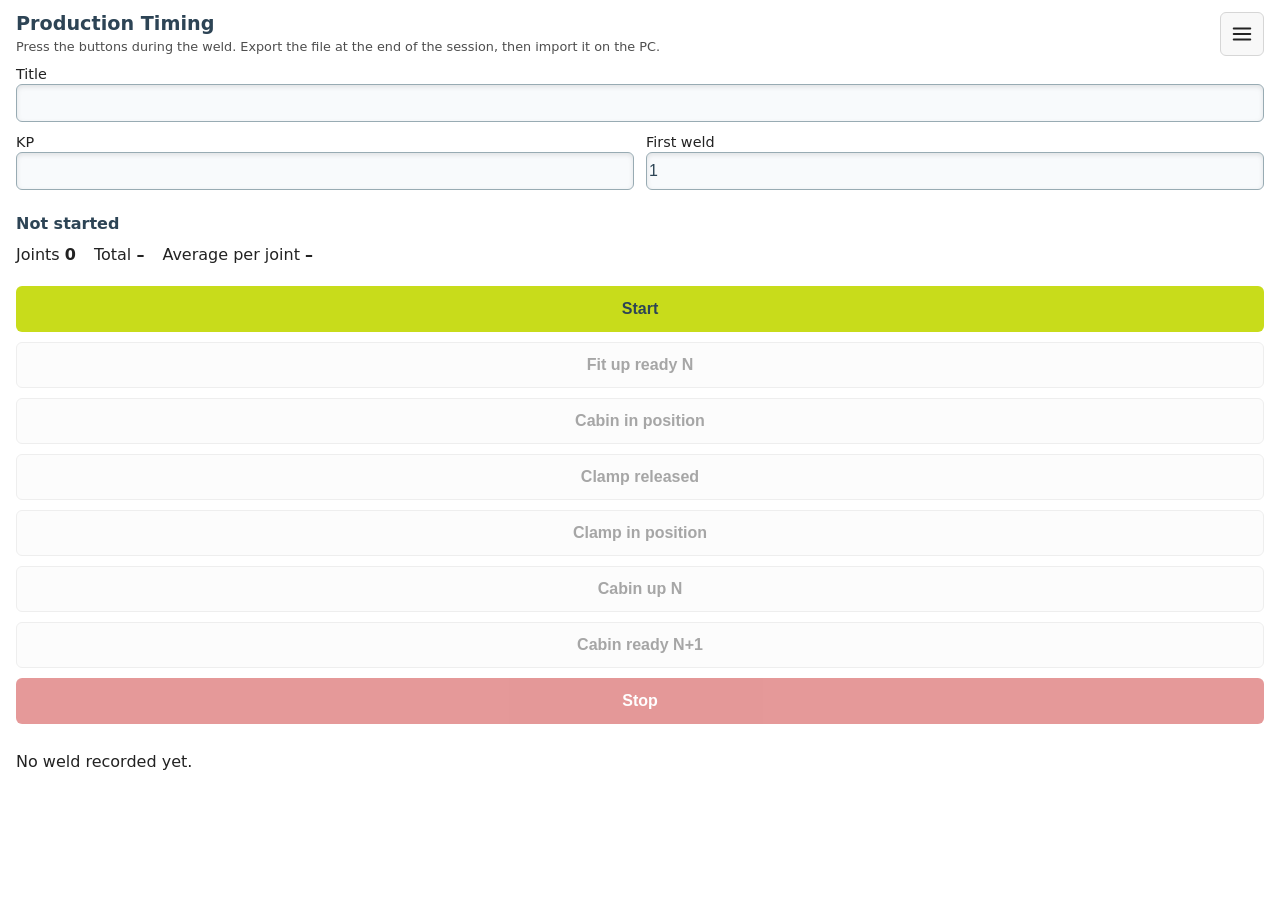
==== index.html @ f0ab3b0f "Timing mobile: session dates and export file name in UTC, like the times Co-Authored-By: Claude Haik" ====
<!DOCTYPE html>
<html lang="en">
  <head>
    <meta charset="UTF-8">
    <meta name="viewport" content="width=device-width, initial-scale=1, viewport-fit=cover">
    <meta name="theme-color" content="#456a83">
    <meta name="apple-mobile-web-app-status-bar-style" content="black">
    <meta name="apple-mobile-web-app-capable" content="yes">
    <meta name="apple-mobile-web-app-title" content="Production timing">
    <link rel="manifest" href="manifest.json">
    <link rel="icon" type="image/png" sizes="192x192" href="icons/icon-192.png">
    <link rel="apple-touch-icon" sizes="180x180" href="icons/icon-180.png">
    <link rel="stylesheet" href="chrono.css">
    <link rel="stylesheet" href="chrono-phone.css">
    <title>Production Timing</title>
    <style>
      /* same colours as the PC app (style.css for light, dark.css for dark) */
      :root { --bg: #fff; --fg: #222; --muted: #666; --border: #98abb3; --boxborder: #d6d6d6; --primary: #6A99AD; --darken: #334A5C; --accent: #C8DC1B; --accent-hover: #BCCF19; --on-accent: #2D4455; --card: #f8f8f8; --card-light: #eef2f5; --title: #2D4455; --text: #658091; --dark-text: #333333; --input-bg: #f8fafc; --input-focus-bg: #fff; }
      @media (prefers-color-scheme: dark) { :root:not([data-theme="light"]) { --bg: #242424; --fg: #f0f0f0; --muted: #c2c2c2; --border: #474747; --boxborder: #4a4a4a; --darken: #4d768a; --accent: #C8DC1B; --accent-hover: #a9be17; --on-accent: #1a1a1a; --card: #2d2d2d; --card-light: #363636; --title: #d0e2f2; --text: #b7c8d5; --dark-text: #f0f0f0; --input-bg: #303030; --input-focus-bg: #353535; color-scheme: dark; } }
      html, body { margin: 0; background: var(--bg); color: var(--fg); font-family: system-ui, -apple-system, "Segoe UI", Roboto, Arial, sans-serif; }
      body { padding: max(12px, env(safe-area-inset-top, 0px)) max(16px, env(safe-area-inset-right, 0px)) max(16px, env(safe-area-inset-bottom, 0px)) max(16px, env(safe-area-inset-left, 0px)); box-sizing: border-box; }
      header h1 { font-size: 1.2em; margin: 0 0 4px; color: var(--title); }
      header p { font-size: 0.8em; margin: 0 0 12px; opacity: 0.8; }
      .chrono-page-actions { display: flex; flex-wrap: wrap; gap: 8px; margin: 14px 0 6px; }
      .chrono-page-actions button { min-height: 44px; padding: 10px 14px; border: 0; border-radius: 6px; background: var(--accent); color: var(--on-accent); font-weight: bold; font-size: 0.95em; cursor: pointer; flex: 1 1 160px; }
      .chrono-page-actions button.secondary { background: var(--card); color: var(--fg); border: 1px solid var(--boxborder); }
      #chrono-note { font-size: 0.8em; margin-top: 6px; color: #BE0000; }
      .chrono-table-wrap { max-width: 100%; }
      header.top { display: flex; align-items: flex-start; justify-content: space-between; gap: 10px; position: relative; }
      header.top > div { min-width: 0; }
      .menu-btn { flex: 0 0 auto; width: 44px; height: 44px; display: inline-flex; align-items: center; justify-content: center; border: 1px solid var(--boxborder); border-radius: 6px; background: var(--card); color: var(--fg); cursor: pointer; padding: 0; }
      .mode-menu { position: absolute; top: calc(100% + 6px); right: 0; z-index: 30; width: min(260px, calc(100vw - 32px)); padding: 10px; border: 1px solid var(--boxborder); border-radius: 10px; background: var(--card); box-shadow: 0 8px 24px rgba(0,0,0,0.25); display: flex; flex-direction: column; gap: 8px; }
      .mode-menu[hidden] { display: none; }
      /* the Mode choices open over the menu itself, they do not push the other buttons down */
      .mode-group { position: absolute; top: 0; left: 0; right: 0; z-index: 2; display: flex; flex-direction: column; gap: 8px; padding: 10px; box-sizing: border-box; border: 1px solid var(--boxborder); border-radius: 10px; background: var(--card); box-shadow: 0 8px 24px rgba(0,0,0,0.25); }
      .mode-group[hidden] { display: none; }
      /* a dark veil over the page while the menu is open; the menu sits above it */
      .menu-overlay { position: fixed; inset: 0; z-index: 25; background: rgba(0,0,0,0.6); }
      .menu-overlay[hidden] { display: none; }
      /* the export is the main action of the menu: accent colour, as the main buttons of the PC app */
      #chrono-export { background: var(--accent); color: var(--on-accent); border-color: var(--darken); font-weight: bold; }
      .chart-panel { position: fixed; inset: 0; z-index: 40; background: rgba(0,0,0,0.4); display: flex; align-items: center; justify-content: center; padding: 16px; box-sizing: border-box; }
      .chart-panel[hidden] { display: none; }
      .chart-card { width: 100%; max-width: 640px; max-height: 90vh; overflow: auto; box-sizing: border-box; padding: 12px; border-radius: 10px; background: var(--bg); color: var(--fg); border: 1px solid var(--boxborder); }
      .chart-head { display: flex; align-items: center; justify-content: space-between; margin-bottom: 8px; color: var(--title); }
      .chart-head button { min-height: 40px; padding: 0 14px; border: 1px solid var(--boxborder); border-radius: 6px; background: var(--bg); color: var(--fg); font-weight: bold; cursor: pointer; }
      .mode-menu p { margin: 0; font-size: 0.8em; opacity: 0.8; }
      .mode-menu button { min-height: 48px; border: 1px solid var(--boxborder); border-radius: 6px; background: var(--bg); color: var(--fg); font-size: 1em; font-weight: bold; cursor: pointer; text-align: left; padding: 0 14px; }
      .mode-menu button[aria-pressed="true"] { background: var(--accent); color: var(--on-accent); border-color: var(--darken); }
              /* portrait: the title and the menu sit lower, under the status bar */
      @media (orientation: portrait) { body { padding-top: max(36px, calc(env(safe-area-inset-top, 0px) + 24px)); } }
    </style>
  </head>
  <body>
    <div id="menu-overlay" class="menu-overlay" hidden></div>

    <div id="chart-empty-modal" class="chrono-modal" hidden>
      <div class="chrono-modal-card message-box" role="dialog" aria-label="Chart">
        <h3>Chart</h3>
        <p>No weld recorded yet. The chart appears once at least one weld is recorded.</p>
        <button type="button" id="chart-empty-close" class="chrono-modal-close" aria-label="Close">&times;</button>
      </div>
    </div>
    <header class="top">
      <div>
        <h1>Production Timing</h1>
        <p>Press the buttons during the weld. Export the file at the end of the session, then import it on the PC.</p>
      </div>
      <button type="button" class="menu-btn" id="mode-menu-btn" aria-label="Mode menu" aria-expanded="false" aria-controls="mode-menu">
        <svg viewBox="0 0 24 24" width="22" height="22" aria-hidden="true"><path d="M3 6h18M3 12h18M3 18h18" stroke="currentColor" stroke-width="2.2" stroke-linecap="round" fill="none"/></svg>
      </button>
      <div id="mode-menu" class="mode-menu" hidden>
        <button type="button" id="mode-sub-btn" aria-expanded="false" aria-controls="mode-sub">Mode</button>
        <div id="mode-sub" class="mode-group" role="group" aria-label="Mode" hidden>
          <p>Mode (before Start)</p>
          <button type="button" data-mode="onshore">Onshore</button>
          <button type="button" data-mode="offshore">Offshore</button>
        </div>
        <button type="button" id="sessions-btn">Sessions</button>
        <button type="button" id="chart-btn">Chart</button>
        <button type="button" id="chrono-export">Export file</button>
      </div>
    </header>

    <main>
      <div id="chrono-capture"></div>
      <div id="chrono-note" role="status"></div>
    </main>

    <script src="chrono-core.js"></script>
    <script src="chrono-capture.js"></script>
    <script>
      (function () {
        "use strict";
        var KEY = "chrono-mobile-current";
        var C = window.ChronoCore;
        var note = document.getElementById("chrono-note");

        // The last 10 sessions of this phone, most recent first: a session is kept each time it is saved
        var HISTORY_KEY = "chrono-mobile-history";
        var HISTORY_MAX = 10;
        function readHistory() {
          try {
            return JSON.parse(localStorage.getItem(HISTORY_KEY) || "[]");
          } catch (e) {
            return [];
          }
        }
        function rememberSession(doc) {
          if (!doc || !doc.sessionId) return;
          var list = readHistory().filter(function (d) { return d.sessionId !== doc.sessionId; });
          list.unshift(doc);
          localStorage.setItem(HISTORY_KEY, JSON.stringify(list.slice(0, HISTORY_MAX)));
        }
        // Storage on this phone: the session survives a reload or a closed tab; export it to keep it
        var storage = {
          load: function () {
            try {
              var raw = localStorage.getItem(KEY);
              return raw ? JSON.parse(raw) : null;
            } catch (e) {
              return null;
            }
          },
          save: function (doc) {
            try {
              localStorage.setItem(KEY, JSON.stringify(doc));
              rememberSession(doc);
            } catch (e) {
              note.textContent = "This phone does not keep the session: export the file now.";
            }
          },
        };

        ChronoUI.setCumulativeSteps(true);
        var ui = ChronoUI.mountCapture(document.getElementById("chrono-capture"), { device: "mobile", title: "", storage: storage, sequential: true, modeMenu: true, chartInMenu: true });

        function fileName(doc) {
          var d = new Date(doc.createdAt);
          var stamp = d.getUTCFullYear() + "-" + String(d.getUTCMonth() + 1).padStart(2, "0") + "-" + String(d.getUTCDate()).padStart(2, "0") + "_" + String(d.getUTCHours()).padStart(2, "0") + String(d.getUTCMinutes()).padStart(2, "0");
          // the title of the session goes in the file name, without characters that a file name cannot hold
          var t = String(doc.title || "").trim().slice(0, 60).replace(/[\\/:*?"<>|\s]+/g, "_").replace(/^_+|_+$/g, "");
          return "chrono_" + (t ? t + "_" : "") + stamp + "_" + doc.sessionId.slice(0, 8) + ".json";
        }

        document.getElementById("chrono-export").addEventListener("click", async function () {
          // the export is in the menu: close the menu once the file is handed over
          modeMenu.hidden = true;
          menuBtn.setAttribute("aria-expanded", "false");
          var doc = ui.getDoc();
          var out = Object.assign({}, doc, { exportedAt: new Date().toISOString() });
          var text = JSON.stringify(out, null, 2);
          var name = fileName(out);
          var file = new File([text], name, { type: "application/json" });
          try {
            if (navigator.canShare && navigator.canShare({ files: [file] })) {
              await navigator.share({ files: [file], title: name });
              note.textContent = "Shared: " + name;
              return;
            }
          } catch (e) {
            if (e && e.name === "AbortError") return;
          }
          var url = URL.createObjectURL(file);
          var a = document.createElement("a");
          a.href = url;
          a.download = name;
          document.body.appendChild(a);
          a.click();
          a.remove();
          setTimeout(function () { URL.revokeObjectURL(url); }, 4000);
          note.textContent = "Downloaded: " + name;
        });

        // Mode menu (top right): the mode can change only before Start
        var menuBtn = document.getElementById("mode-menu-btn");
        var modeMenu = document.getElementById("mode-menu");
        var modeSub = document.getElementById("mode-sub");
        var modeSubBtn = document.getElementById("mode-sub-btn");
        function markMode() {
          var current = ui.getDoc().mode;
          modeMenu.querySelectorAll("button[data-mode]").forEach(function (b) {
            b.setAttribute("aria-pressed", String(b.dataset.mode === current));
          });
          modeSubBtn.textContent = "Mode: " + (current === "offshore" ? "Offshore" : "Onshore");
        }
        // the veil follows the menu: shown when it opens, hidden when it closes; a tap on the veil closes the menu
        var menuOverlay = document.getElementById("menu-overlay");
        new MutationObserver(function () { menuOverlay.hidden = modeMenu.hidden; })
          .observe(modeMenu, { attributes: true, attributeFilter: ["hidden"] });
        menuOverlay.addEventListener("click", function () {
          modeMenu.hidden = true;
          menuBtn.setAttribute("aria-expanded", "false");
        });

        // Mode is a sub-menu: it opens its two choices
        modeSubBtn.addEventListener("click", function () {
          modeSub.hidden = !modeSub.hidden;
          modeSubBtn.setAttribute("aria-expanded", String(!modeSub.hidden));
          markMode();
        });
        menuBtn.addEventListener("click", function () {
          markMode();
          modeMenu.hidden = !modeMenu.hidden;
          menuBtn.setAttribute("aria-expanded", String(!modeMenu.hidden));
        });
        // a tap outside the menu closes it
        document.addEventListener("click", function (ev) {
          if (modeMenu.hidden) return;
          if (modeMenu.contains(ev.target) || menuBtn.contains(ev.target)) return;
          modeMenu.hidden = true;
          menuBtn.setAttribute("aria-expanded", "false");
        });
        modeMenu.addEventListener("click", async function (ev) {
          var b = ev.target.closest("button[data-mode]");
          if (!b) return;
          var ok = await ui.setMode(b.dataset.mode);
          note.textContent = ok ? "" : "The mode cannot change once the session has started.";
          // only the Mode choices close: the menu stays open and shows the new mode
          modeSub.hidden = true;
          modeSubBtn.setAttribute("aria-expanded", "false");
          markMode();
        });


        // Sessions page: the list of the last sessions and the import of a file
        document.getElementById("sessions-btn").addEventListener("click", function () { window.location.href = "sessions.html"; });

        // Chart from the menu: opens the chart page, which reads the session of this phone
        // without a weld there is no chart: a message window says so, instead of opening an empty page
        var emptyModal = document.getElementById("chart-empty-modal");
        document.getElementById("chart-btn").addEventListener("click", function () {
          var hasWelds = ChronoCore.buildRecords(ui.getDoc()).joints > 0;
          modeMenu.hidden = true;
          menuBtn.setAttribute("aria-expanded", "false");
          if (!hasWelds) {
            emptyModal.hidden = false;
            return;
          }
          window.location.href = "chart.html";
        });
        document.getElementById("chart-empty-close").addEventListener("click", function () { emptyModal.hidden = true; });
        emptyModal.addEventListener("click", function (ev) { if (ev.target === emptyModal) emptyModal.hidden = true; });

        if ("serviceWorker" in navigator) {
          try {
            navigator.serviceWorker.register("sw.js");
          } catch (e) { /* offline cache not available on this address (HTTPS needed) */ }
        }
      })();
    </script>
  </body>
</html>
---- chrono.css ----
/* Chrono screen: shared by the PC page and the mobile page. Colours come from the page tokens (--card, --fg, --boxborder...). */
.chrono { display: flex; flex-direction: column; gap: 12px; color: var(--fg, #222); }
/* title, KP and first weld on one line */
.chrono-head { display: flex; flex-wrap: nowrap; align-items: flex-end; gap: 12px; }
.chrono-head > .chrono-field { width: auto; flex: 2 1 0; min-width: 0; }
.chrono-pair { display: grid; grid-template-columns: minmax(0, 1fr) minmax(0, 1fr); gap: 12px; flex: 3 1 0; min-width: 0; }
.chrono-pair .chrono-field { width: 100%; min-width: 0; max-width: 100%; }
.chrono-pair .chrono-field input { width: 100%; min-width: 0; max-width: 100%; box-sizing: border-box; field-sizing: fixed; }
.chrono-field { display: flex; flex-direction: column; gap: 2px; font-size: 0.8em; margin: 0; min-width: 0; }
.chrono-field input { width: 100%; min-width: 0; max-width: 100%; box-sizing: border-box; field-sizing: fixed; }
.chrono-head .chrono-field:first-child { flex: 1 1 260px; }
.chrono-status { font-weight: bold; font-size: 0.9em; color: var(--title, #2D4455); }
.chrono-main { display: flex; flex-direction: column; gap: 10px; }
/* on the PC the step buttons sit in the same columns as the table below: KP, Weld, Start (fixed), one per step, Max (fixed); on the phone they stack */
.chrono-steps { display: grid; grid-template-columns: 54px 66px 80px repeat(var(--n, 5), minmax(0, 1fr)); gap: 0; }
/* width auto: the button fills its column minus the margins, so the gap shows between the buttons */
.chrono-steps > .chrono-btn { margin: 0 4px; width: auto; }
/* Start (or Next weld) spans the KP and Weld columns, Stop sits in the Start column */
.chrono-steps > .chrono-btn.start, .chrono-steps > .chrono-btn.weld { grid-column: 1 / span 2; }
.chrono-steps > .chrono-btn.stop { grid-column: 3; }
.chrono-steps > .chrono-btn.stop.solo { grid-column: 1 / span 3; }
.chrono-spacer { display: block; }
/* Cancel last on the left, New session on the right */
.chrono-row { display: flex; flex-wrap: wrap; justify-content: space-between; gap: 8px; }
.chrono-modes { display: flex; gap: 6px; }
/* the mode as a pill of two choices, as the pills of the PC app */
.chrono-mode-pill { display: inline-flex; border: 1px solid var(--border, #98abb3); border-radius: 6px; height: 32px; font-size: 0.8em; font-weight: bold; overflow: hidden; }
.chrono-mode-pill span { padding: 7px 14px; cursor: pointer; user-select: none; background: var(--bg, #fff); color: var(--fg, #222); display: flex; align-items: center; }
.chrono-mode-pill span + span { border-left: 1px solid var(--border, #98abb3); }
.chrono-mode-pill span:hover { background: var(--card, #f8f8f8); }
.chrono-mode-pill span.active { background: var(--primary, #6A99AD); color: #fff; }
.chrono-mode-pill.disabled span { opacity: 0.5; cursor: not-allowed; }
.chrono-mode-pill.disabled span:hover { background: var(--bg, #fff); }
.chrono-mode-select { width: 100%; min-height: 44px; font-size: 1em; padding: 8px 10px; border-radius: 6px; }
/* buttons with the rounded corners of the PC app (6px), the accent colours and the secondary look of the PC app */
.chrono button, .chrono-btn { border-radius: 6px; }
.chrono-btn { background: var(--accent, #C8DC1B); color: var(--on-accent, #2D4455); font-weight: bold; border: 0; }
.chrono-btn.secondary { background: var(--bg, #fff); color: var(--fg, #222); border: 1px solid var(--boxborder, #CFCFCF); font-weight: bold; }
.chrono-btn:disabled { opacity: 0.4; }
.chrono-mode { flex: 1 1 0; min-height: 40px; background: var(--card, #f8f8f8); color: var(--fg, #222); border: 1px solid var(--boxborder, #d6d6d6); }
.chrono-mode.active { background: var(--accent, #C8DC1B); color: var(--on-accent, #2D4455); border-color: var(--darken, #334A5C); }
.chrono-mode:disabled { opacity: 0.5; cursor: not-allowed; }
.chrono-mode-tag { display: inline-block; font-size: 0.75em; font-weight: bold; text-transform: uppercase; letter-spacing: 0.06em; padding: 2px 8px; border-radius: 4px; background: var(--card-light, #eef2f5); color: var(--title, #2D4455); }
/* PC buttons: the size of the buttons of the app (32px high, 0.8em text, sans-serif); the phone sizes are in the media query */
.chrono-btn { height: auto; min-height: 32px; padding: 8px 10px; font-size: 0.8em; font-family: sans-serif; width: 100%; }
.chrono-btn.start { background: var(--accent, #C8DC1B); }
.chrono-btn.stop { background: #BE0000; color: #fff; text-shadow: none; }
.chrono-btn.step { background: var(--card, #f8f8f8); color: var(--fg, #222); border: 1px solid var(--boxborder, #d6d6d6); }
.chrono-btn:disabled { opacity: 0.4; cursor: not-allowed; }
.chrono-row .chrono-btn { width: auto; flex: 0 0 auto; min-width: 160px; }
.chrono-done-list { display: flex; flex-wrap: wrap; gap: 6px; }
.chrono-next-row { display: flex; gap: 8px; align-items: stretch; }
.chrono-next-row .next { flex: 1 1 auto; width: auto; }
.chrono-btn.pass { flex: 0 0 auto; width: auto; min-height: 0; padding: 6px 12px; font-size: 0.8em; background: var(--card, #f8f8f8); color: var(--fg, #222); border: 1px solid var(--boxborder, #d6d6d6); }
.chrono-done b { font-weight: bold; }

/* title row with a button on the right, and the modal window that opens from it */
.chrono-title-row { display: flex; align-items: center; justify-content: space-between; gap: 8px; }
.chrono-title-row h2 { margin: 0; }
/* the QR icon of the button, larger than the default icon of the buttons */
.chrono-title-row button i { font-size: 16px; margin-right: 8px; top: 0; }
/* same window as the message boxes of the app: dark veil with a light blur, card with 6px corners */
.chrono-modal { position: fixed; inset: 0; z-index: 50; background: rgba(0,0,0,0.6); backdrop-filter: blur(6px); display: flex; align-items: center; justify-content: center; padding: 16px; box-sizing: border-box; }
.chrono-modal[hidden] { display: none; }
/* the close button is a red cross in the top right corner of the window */
.chrono-modal-close { position: absolute; top: 6px; right: 10px; width: auto; height: auto; min-height: 0; padding: 0 6px; margin: 0; background: none; border: 0; box-shadow: none; color: #BE0000; font-size: 28px; line-height: 1; font-weight: bold; cursor: pointer; }
.chrono-modal-close:hover { background: none; color: #a00000; }
/* the title of the window: the title style of the app (no capitals, title colour) */
.chrono-modal-card h3 { margin: 0; font-size: 1.1em; text-transform: none; color: var(--title, #2D4455); }
.chrono-modal-card { position: relative; width: 100%; max-width: 400px; max-height: 90vh; overflow: auto; box-sizing: border-box; padding: 20px; border-radius: 6px; background: var(--bg, #fff); color: var(--fg, #222); border: 0; box-shadow: 0 5px 15px rgba(0,0,0,0.3); text-align: left; }
.chrono-modal-card .chrono-qr { display: flex; flex-direction: column; align-items: center; gap: 6px; margin-top: 10px; }
.chrono-modal-card canvas { max-width: 100%; height: auto; }

/* same look as the PC app: a field with the accent colour when it is selected, and the selected text in the accent colour */
.chrono input[type="text"], .chrono input[type="number"] {
  color: var(--title, #2D4455);
  background: var(--input-bg, #f8fafc);
  border: 1px solid var(--border, #98abb3);
  border-radius: 6px;
  box-shadow: inset 0 2px 5px rgba(0,0,0,.1);
  outline: none;
  transition: .5s ease;
}
.chrono input[type="text"]:focus, .chrono input[type="number"]:focus {
  border-color: var(--accent, #C8DC1B);
  background: var(--input-focus-bg, #fff);
  box-shadow: 0 0 2px var(--accent, #C8DC1B);
}
.chrono ::selection, ::selection { background-color: var(--accent, #C8DC1B); color: #000; }
.chrono input, .chrono button { -webkit-tap-highlight-color: transparent; }
/* the cursor and the form controls take the dark colour of the PC app, not the system blue */
.chrono input, .chrono select, .chrono-mode-select { caret-color: var(--darken, #334A5C); accent-color: var(--darken, #334A5C); }
.chrono input[type="text"], .chrono input[type="number"], .chrono-mode-select { color: var(--title, #2D4455); -webkit-text-fill-color: var(--title, #2D4455); }
.chrono-done { font-size: 0.8em; padding: 4px 8px; border-radius: 6px; background: var(--card-light, #eef2f5); color: var(--fg, #222); border: 1px solid var(--boxborder, #d6d6d6); }
.chrono-btn.step.next { background: var(--accent, #C8DC1B); color: var(--on-accent, #2D4455); border-color: var(--darken, #334A5C); font-size: 1.1em; min-height: 64px; }

.chrono-report { display: flex; flex-direction: column; gap: 4px; }
.chrono-chart-title { font-size: 0.85em; font-weight: bold; color: var(--title, #2D4455); margin: 12px 0 0; line-height: 1.2; }
.chrono-summary { display: flex; flex-wrap: wrap; gap: 6px 18px; font-size: 0.9em; }
/* the table takes the full width of the card; the columns share it, and the names of the steps wrap */
.chrono-table-wrap { overflow-x: auto; width: 100%; max-width: 100%; }
.chrono-table { border-collapse: collapse; font-size: 0.8em; width: calc(100% + 290px); table-layout: auto; color: var(--fg, #222); }
.chrono-table th, .chrono-table td { white-space: normal; }
.chrono-table td { text-align: center; }
/* fixed layout: the columns KP, Weld, Start and Max fit their content, and the step columns share the rest equally */
.chrono-table { table-layout: fixed; }
.chrono-table th.fit, .chrono-table td.fit { white-space: nowrap; }
/* a header that is too long for its column wraps onto a second line */
.chrono-table th.wrap { white-space: normal; }
/* the headers of In the air and Clamp move wrap on two lines in their narrow columns */
.chrono-table th.col-air, .chrono-table th.col-clamp { white-space: normal; }
.chrono-table th, .chrono-table td { box-sizing: border-box; }
/* fixed widths for KP, Weld, Start and Max (enough for their text); the step columns have no width and share the rest */
.chrono-table th:first-child, .chrono-table td:first-child { width: 54px; }
.chrono-table th:nth-child(2), .chrono-table td:nth-child(2) { width: 66px; }
.chrono-table th:nth-child(3), .chrono-table td:nth-child(3) { width: 80px; }
.chrono-table .col-air { width: 64px; }
.chrono-table .col-clamp { width: 64px; }
.chrono-table .col-max { width: 52px; }
.chrono-table .col-comment { width: 110px; text-align: left; white-space: normal; }
/* the step columns keep a readable width: when the window is narrower, the table scrolls sideways instead of squeezing them */
.chrono-table tr > :nth-child(n+4):not(.fit):not(.col-comment) { width: max(60px, calc((100% - 490px) / 5)); }
.chrono-comment { width: 100%; min-width: 0; height: 28px; font-size: 0.9em; padding: 0 6px; box-sizing: border-box; }
.chrono-table th, .chrono-table td { border: 1px solid var(--boxborder, #d6d6d6); padding: 4px 6px; text-align: center; white-space: nowrap; }
/* step names wrap on several lines so that the columns fit the window */
.chrono-table th { white-space: normal; }
.chrono-table th { background: #456a83; color: #fff; font-weight: bold; }
.chrono-table th small { font-weight: normal; font-size: 0.85em; white-space: normal; }
.chrono-table td.chrono-max { background: #f6c6c6; color: #000; font-weight: bold; }
.chrono-table tr.chrono-sum td { font-weight: bold; background: var(--card-light, #eef2f5); }
.chrono-chart { width: 100%; height: auto; max-width: 100%; display: block; }
/* the WTR check: the Compare button sits on the same line as the fields, at their bottom */
.chrono-wtr-row { align-items: flex-end; }
.chrono-wtr-row .chrono-field select { height: 32px; }
/* the text is drawn in the units of the chart: a smaller size keeps it readable when the chart is full width */
.chrono-chart text { fill: var(--fg, #222); font-size: 8px; font-family: Arial, sans-serif; }
.chrono-legend { list-style: none; margin: 6px 0 0; padding: 0; display: grid; grid-template-columns: 1fr 1fr; gap: 3px 14px; font-size: 0.8em; }
.chrono-legend b { color: var(--title, #2D4455); }

.chrono-actions { display: flex; flex-wrap: wrap; gap: 8px; margin: 6px 0; }
.chrono-list { display: flex; flex-direction: column; gap: 6px; }
.chrono-session { display: flex; flex-wrap: wrap; justify-content: space-between; align-items: center; gap: 6px; padding: 6px 8px; border: 1px solid var(--boxborder, #d6d6d6); border-radius: 6px; font-size: 0.85em; }
.chrono-session-actions { display: flex; gap: 6px; }

/* phone: one column, large buttons, no sideways scroll on the page */
@media (max-width: 520px), (pointer: coarse) and (orientation: landscape), (orientation: landscape) and (max-height: 500px) {
  /* phone: the step columns keep 60px, the table scrolls sideways like the one of the PC */
  .chrono-table tr > :nth-child(n+4):not(.fit):not(.col-comment) { width: 60px; }
  /* phone: Stop goes after the steps, just before the table */
  .chrono-steps > .chrono-btn.stop { order: 1; }
  /* phone: the title on its own line, then KP and first weld on the next line */
  .chrono-head { flex-wrap: wrap; }
  /* phone: space between the stacked buttons */
  .chrono-steps { gap: 10px; }
  /* phone: KP, Weld, Start and Max take the width of their content; the step columns share the rest */
  .chrono-head > .chrono-field { width: 100%; flex: 1 1 100%; }
  .chrono-pair { flex: 1 1 100%; }
  .chrono-steps { grid-auto-flow: row; grid-template-columns: 1fr; }
  .chrono-steps > .chrono-btn { margin: 0; }
  .chrono-steps > .chrono-btn.start, .chrono-steps > .chrono-btn.weld, .chrono-steps > .chrono-btn.stop { grid-column: auto; }
  .chrono-spacer { display: none; }
  .chrono-steps > .chrono-done-list, .chrono-steps > .chrono-next-row { grid-column: 1 / -1; }
  .chrono-btn { min-height: 46px; font-size: 1em; }
  .chrono-btn.step.next { min-height: 62px; font-size: 1.1em; }
  .chrono-field { width: 100%; font-size: 0.9em; }
  /* 16px or more: iPhone Safari zooms in on a field with a smaller text */
  .chrono-field input { min-height: 38px; font-size: 16px; }
  .chrono-mode { min-height: 44px; font-size: 1em; }
  .chrono-status { font-size: 1em; }
  .chrono-done { font-size: 0.95em; padding: 8px 10px; }
  .chrono-summary { font-size: 1em; }
}

/* on the PC the Start, Stop and step buttons are taller, so they are easy to hit */
@media (min-width: 521px) and (min-height: 501px) and (pointer: fine), (min-width: 521px) and (orientation: portrait) and (pointer: coarse) {
  .chrono-steps > .chrono-btn { min-height: 46px; font-size: 0.82em; padding: 6px 4px; white-space: normal; line-height: 1.15; }
}

/* phone in landscape: the buttons sit in three columns, so the screen is not all scrolling */
@media (orientation: landscape) and ((max-height: 500px) or (pointer: coarse)) {
  .chrono-steps { grid-auto-flow: row; grid-template-columns: repeat(3, minmax(0, 1fr)); gap: 8px; }
  .chrono-steps > .chrono-btn { margin: 0; }
  .chrono-spacer { display: none; }
  .chrono-steps > .chrono-done-list, .chrono-steps > .chrono-next-row { grid-column: 1 / -1; }
}

/* the WTR check table: each column fits its content, the table is only as wide as its columns */
.chrono-table.chrono-wtr { table-layout: auto; width: auto; min-width: 0; }
.chrono-table.chrono-wtr th, .chrono-table.chrono-wtr td { width: auto !important; white-space: nowrap; }
---- chrono-phone.css ----
/* Phone layout of the mobile page, on every screen (phone, tablet, computer).
   Loaded after chrono.css, only by the mobile page: the PC app keeps its own layout. */
.chrono .chrono-head { flex-wrap: wrap; }
.chrono .chrono-head > .chrono-field { width: 100%; flex: 1 1 100%; }
.chrono .chrono-pair { flex: 1 1 100%; }
.chrono .chrono-field { width: 100%; font-size: 0.9em; }
/* 16px or more: iPhone Safari zooms in on a field with a smaller text */
.chrono .chrono-field input { min-height: 38px; font-size: 16px; }
.chrono .chrono-mode { min-height: 44px; font-size: 1em; }
.chrono .chrono-status { font-size: 1em; }
.chrono .chrono-summary { font-size: 1em; }
.chrono .chrono-done { font-size: 0.95em; padding: 8px 10px; }
/* the step buttons stack in one column, Stop after the steps */
.chrono .chrono-steps { grid-auto-flow: row; grid-template-columns: 1fr; gap: 10px; }
.chrono .chrono-steps > .chrono-btn { margin: 0; min-height: 46px; font-size: 1em; padding: 6px 10px; white-space: normal; }
.chrono .chrono-steps > .chrono-btn.start,
.chrono .chrono-steps > .chrono-btn.weld,
.chrono .chrono-steps > .chrono-btn.stop { grid-column: auto; }
.chrono .chrono-steps > .chrono-btn.stop { order: 1; }
.chrono .chrono-steps > .chrono-done-list,
.chrono .chrono-steps > .chrono-next-row { grid-column: auto; }
.chrono .chrono-spacer { display: none; }
.chrono .chrono-btn.step.next { min-height: 62px; font-size: 1.1em; }
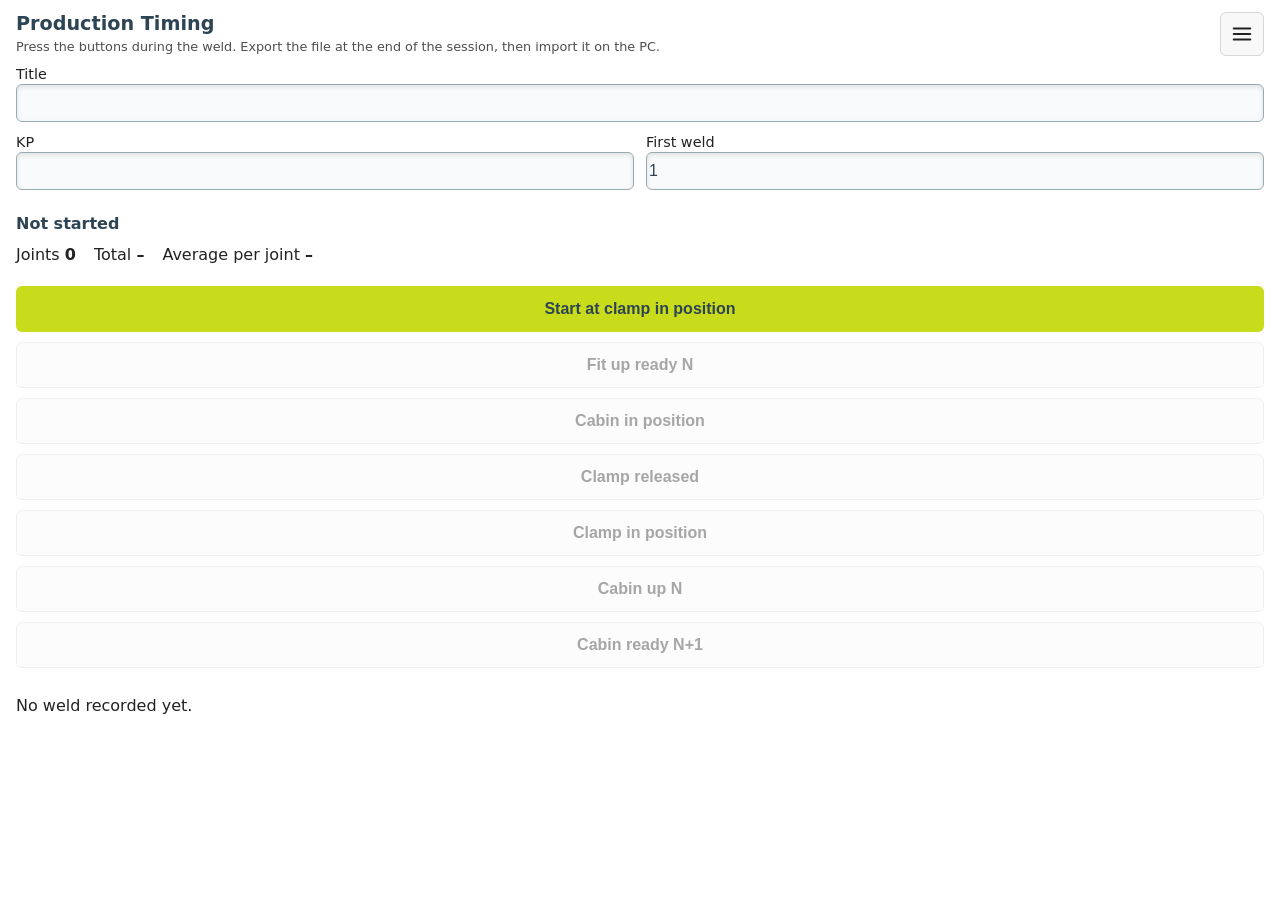
==== commit 39a5e0e1: "Mobile: keep the screen on while the page is open - Asks the browser to keep the screen on (Wake Loc" ====
--- a/index.html
+++ b/index.html
@@ -45,6 +45,12 @@
       .chart-head { display: flex; align-items: center; justify-content: space-between; margin-bottom: 8px; color: var(--title); }
       .chart-head button { min-height: 40px; padding: 0 14px; border: 1px solid var(--boxborder); border-radius: 6px; background: var(--bg); color: var(--fg); font-weight: bold; cursor: pointer; }
       .mode-menu p { margin: 0; font-size: 0.8em; opacity: 0.8; }
+      #settings-options { display: flex; flex-direction: column; gap: 8px; margin: 10px 0; }
+      #settings-options label { display: flex; align-items: center; gap: 10px; min-height: 48px; font-weight: bold; padding: 0 4px; }
+      #settings-options label input { width: 22px; height: 22px; margin: 0; flex: 0 0 auto; }
+      /* the close cross of a window: a red x in the top right corner (the class of every window) */
+      .modal-x { position: absolute; top: 4px; right: 10px; width: auto; height: auto; margin: 0; padding: 0 4px; background: none; box-shadow: none; color: #c0392b; font-size: 32px; font-weight: 300; line-height: 1; min-height: 0; border: 0; }
+      .chrono-modal-card { position: relative; }
       .mode-menu button { min-height: 48px; border: 1px solid var(--boxborder); border-radius: 6px; background: var(--bg); color: var(--fg); font-size: 1em; font-weight: bold; cursor: pointer; text-align: left; padding: 0 14px; }
       .mode-menu button[aria-pressed="true"] { background: var(--accent); color: var(--on-accent); border-color: var(--darken); }
               /* portrait: the title and the menu sit lower, under the status bar */
@@ -59,6 +65,14 @@
         <h3>Chart</h3>
         <p>No weld recorded yet. The chart appears once at least one weld is recorded.</p>
         <button type="button" id="chart-empty-close" class="chrono-modal-close" aria-label="Close">&times;</button>
+      </div>
+    </div>
+    <div id="settings-modal" class="chrono-modal" hidden>
+      <div class="chrono-modal-card message-box" role="dialog" aria-labelledby="settings-title">
+        <h3 id="settings-title">Settings</h3>
+        <p class="small">Options of this session. Each option adds steps to the sheet.</p>
+        <div id="settings-options"></div>
+        <button type="button" class="modal-x" id="settings-x" aria-label="Close">&times;</button>
       </div>
     </div>
     <header class="top">
@@ -76,6 +90,7 @@
           <button type="button" data-mode="onshore">Onshore</button>
           <button type="button" data-mode="offshore">Offshore</button>
         </div>
+        <button type="button" id="settings-open">Settings</button>
         <button type="button" id="sessions-btn">Sessions</button>
         <button type="button" id="chart-btn">Chart</button>
         <button type="button" id="chrono-export">Export file</button>
@@ -92,6 +107,18 @@
     <script>
       (function () {
         "use strict";
+        // keep the screen on while the page is open (where the browser allows it; a tap asks again when needed)
+        var wakeLock = null;
+        function keepAwake() {
+          if (wakeLock || !("wakeLock" in navigator)) return;
+          navigator.wakeLock.request("screen").then(function (lock) {
+            wakeLock = lock;
+            lock.addEventListener("release", function () { wakeLock = null; });
+          }).catch(function () { /* the browser refuses: nothing to do */ });
+        }
+        keepAwake();
+        document.addEventListener("pointerdown", keepAwake);
+        document.addEventListener("visibilitychange", function () { if (document.visibilityState === "visible") keepAwake(); });
         var KEY = "chrono-mobile-current";
         var C = window.ChronoCore;
         var note = document.getElementById("chrono-note");
@@ -136,8 +163,8 @@
         var ui = ChronoUI.mountCapture(document.getElementById("chrono-capture"), { device: "mobile", title: "", storage: storage, sequential: true, modeMenu: true, chartInMenu: true });
 
         function fileName(doc) {
-          var d = new Date(doc.createdAt);
-          var stamp = d.getUTCFullYear() + "-" + String(d.getUTCMonth() + 1).padStart(2, "0") + "-" + String(d.getUTCDate()).padStart(2, "0") + "_" + String(d.getUTCHours()).padStart(2, "0") + String(d.getUTCMinutes()).padStart(2, "0");
+          // the date and time written in the session (the phone clock), in the name
+          var wall = ChronoCore.toWall(ChronoCore.parseWall(doc.createdAt)); var stamp = wall.slice(0, 10) + "_" + wall.slice(11, 13) + wall.slice(14, 16);
           // the title of the session goes in the file name, without characters that a file name cannot hold
           var t = String(doc.title || "").trim().slice(0, 60).replace(/[\\/:*?"<>|\s]+/g, "_").replace(/^_+|_+$/g, "");
           return "chrono_" + (t ? t + "_" : "") + stamp + "_" + doc.sessionId.slice(0, 8) + ".json";
@@ -148,13 +175,13 @@
           modeMenu.hidden = true;
           menuBtn.setAttribute("aria-expanded", "false");
           var doc = ui.getDoc();
-          var out = Object.assign({}, doc, { exportedAt: new Date().toISOString() });
+          var out = Object.assign({}, doc, { exportedAt: ChronoCore.nowWall() });
           var text = JSON.stringify(out, null, 2);
           var name = fileName(out);
           var file = new File([text], name, { type: "application/json" });
           try {
             if (navigator.canShare && navigator.canShare({ files: [file] })) {
-              await navigator.share({ files: [file], title: name });
+              await navigator.share({ files: [file] });
               note.textContent = "Shared: " + name;
               return;
             }
@@ -211,6 +238,32 @@
           modeMenu.hidden = true;
           menuBtn.setAttribute("aria-expanded", "false");
         });
+        // Settings is a sub-menu too: the options of the session (the same as on the PC)
+        var settingsModal = document.getElementById("settings-modal");
+        var settingsOpenBtn = document.getElementById("settings-open");
+        var settingsBox = document.getElementById("settings-options");
+        settingsBox.innerHTML = Object.keys(ChronoCore.OPTION_DEFS).map(function (id) {
+          return '<label><input type="checkbox" data-option="' + id + '"> ' + ChronoCore.OPTION_DEFS[id].label + "</label>";
+        }).join("");
+        function markOptions() {
+          var o = ui.getDoc().options || {};
+          settingsBox.querySelectorAll("input[data-option]").forEach(function (input) { input.checked = !!o[input.dataset.option]; });
+        }
+        // Settings opens a window from the menu: the menu closes, the window shows the options of the session
+        settingsOpenBtn.addEventListener("click", function () {
+          modeMenu.hidden = true;
+          menuBtn.setAttribute("aria-expanded", "false");
+          markOptions();
+          settingsModal.hidden = false;
+        });
+        document.getElementById("settings-x").addEventListener("click", function () { settingsModal.hidden = true; });
+        settingsModal.addEventListener("click", function (ev) { if (ev.target === settingsModal) settingsModal.hidden = true; });
+        settingsBox.addEventListener("change", async function (ev) {
+          if (!ev.target.dataset.option) return;
+          await ui.setOptions({ [ev.target.dataset.option]: ev.target.checked });
+          note.textContent = "";
+          markOptions();
+        });
         modeMenu.addEventListener("click", async function (ev) {
           var b = ev.target.closest("button[data-mode]");
           if (!b) return;
--- a/chrono.css
+++ b/chrono.css
@@ -19,6 +19,9 @@
 .chrono-steps > .chrono-btn.start, .chrono-steps > .chrono-btn.weld { grid-column: 1 / span 2; }
 .chrono-steps > .chrono-btn.stop { grid-column: 3; }
 .chrono-steps > .chrono-btn.stop.solo { grid-column: 1 / span 3; }
+/* offshore: the Start button alone in the row takes the same place as the Stop button (before the start there is no Stop) */
+.chrono-steps > .chrono-btn.start.solo { grid-column: 1 / span 3; }
+
 .chrono-spacer { display: block; }
 /* Cancel last on the left, New session on the right */
 .chrono-row { display: flex; flex-wrap: wrap; justify-content: space-between; gap: 8px; }
@@ -120,6 +123,9 @@
 .chrono-table .col-comment { width: 110px; text-align: left; white-space: normal; }
 /* the step columns keep a readable width: when the window is narrower, the table scrolls sideways instead of squeezing them */
 .chrono-table tr > :nth-child(n+4):not(.fit):not(.col-comment) { width: max(60px, calc((100% - 490px) / 5)); }
+/* offshore: three columns at the end (Fit up, Pull, Arc): the step columns share the rest, as onshore */
+.chrono-table.chrono-offshore tr > :nth-child(n+4):not(.fit):not(.col-comment) { width: max(60px, calc((100% - 554px) / 5)); }
+
 .chrono-comment { width: 100%; min-width: 0; height: 28px; font-size: 0.9em; padding: 0 6px; box-sizing: border-box; }
 .chrono-table th, .chrono-table td { border: 1px solid var(--boxborder, #d6d6d6); padding: 4px 6px; text-align: center; white-space: nowrap; }
 /* step names wrap on several lines so that the columns fit the window */
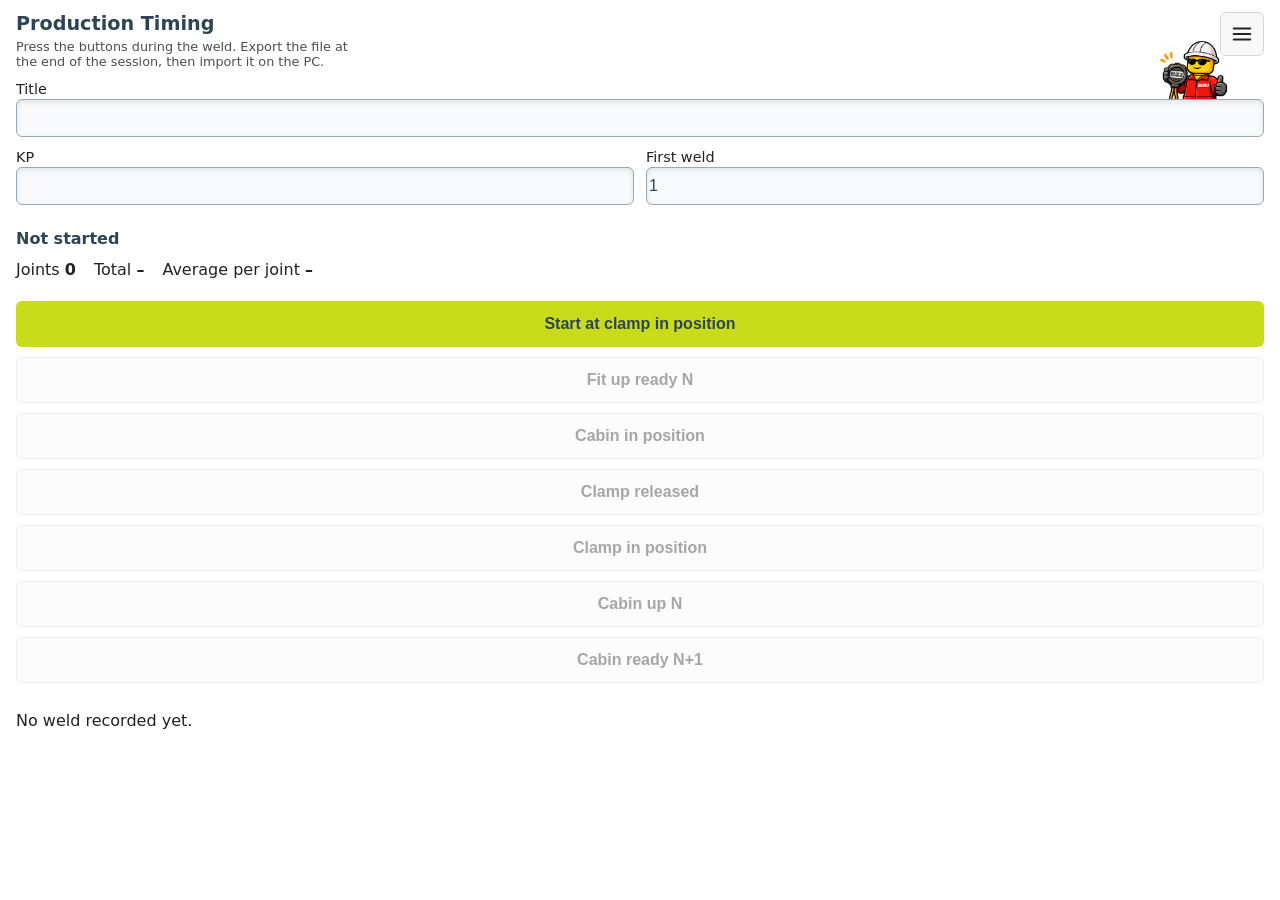
==== commit 7726486f: "Timing character behind the Title field, text width and cache v9 - Timing character behind the Title" ====
--- a/index.html
+++ b/index.html
@@ -78,7 +78,7 @@
     <header class="top">
       <div>
         <h1>Production Timing</h1>
-        <p>Press the buttons during the weld. Export the file at the end of the session, then import it on the PC.</p>
+        <p style="max-width:350px">Press the buttons during the weld. Export the file at the end of the session, then import it on the PC.</p>
       </div>
       <button type="button" class="menu-btn" id="mode-menu-btn" aria-label="Mode menu" aria-expanded="false" aria-controls="mode-menu">
         <svg viewBox="0 0 24 24" width="22" height="22" aria-hidden="true"><path d="M3 6h18M3 12h18M3 18h18" stroke="currentColor" stroke-width="2.2" stroke-linecap="round" fill="none"/></svg>
--- a/chrono.css
+++ b/chrono.css
@@ -193,3 +193,8 @@
 /* the WTR check table: each column fits its content, the table is only as wide as its columns */
 .chrono-table.chrono-wtr { table-layout: auto; width: auto; min-width: 0; }
 .chrono-table.chrono-wtr th, .chrono-table.chrono-wtr td { width: auto !important; white-space: nowrap; }
+
+/* the timing character stands behind the Title field and sticks out above it */
+.chrono-title-field { position: relative; }
+.chrono-title-field input { position: relative; z-index: 1; }
+.chrono-mascot { position: absolute; top: -40px; right: 22px; width: 85px; height: auto; z-index: 0; pointer-events: none; }
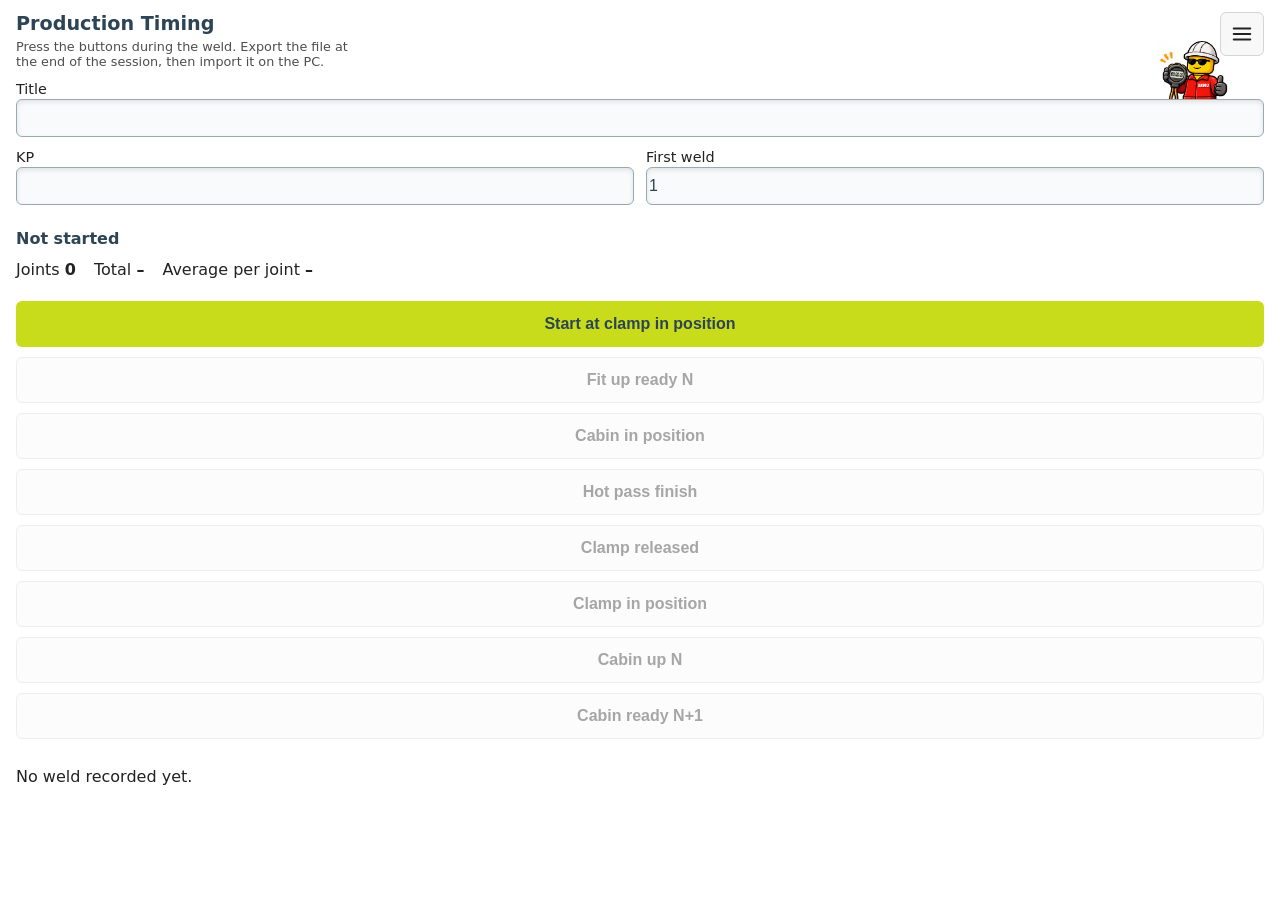
==== commit 676d1d88: "Timing mobile: Hot pass finish, step numbers, fit up highlight, arc and end of weld, export file nam" ====
--- a/index.html
+++ b/index.html
@@ -164,10 +164,10 @@
 
         function fileName(doc) {
           // the date and time written in the session (the phone clock), in the name
-          var wall = ChronoCore.toWall(ChronoCore.parseWall(doc.createdAt)); var stamp = wall.slice(0, 10) + "_" + wall.slice(11, 13) + wall.slice(14, 16);
+          var wall = ChronoCore.toWall(ChronoCore.parseWall(doc.createdAt)); var stamp = wall.slice(8, 10) + "-" + wall.slice(5, 7) + "-" + wall.slice(0, 4) + "_" + wall.slice(11, 13) + wall.slice(14, 16);
           // the title of the session goes in the file name, without characters that a file name cannot hold
           var t = String(doc.title || "").trim().slice(0, 60).replace(/[\\/:*?"<>|\s]+/g, "_").replace(/^_+|_+$/g, "");
-          return "chrono_" + (t ? t + "_" : "") + stamp + "_" + doc.sessionId.slice(0, 8) + ".json";
+          return "ProdTiming_" + (t ? t + "_" : "") + stamp + "_" + doc.sessionId.slice(0, 8) + ".json";
         }
 
         document.getElementById("chrono-export").addEventListener("click", async function () {
